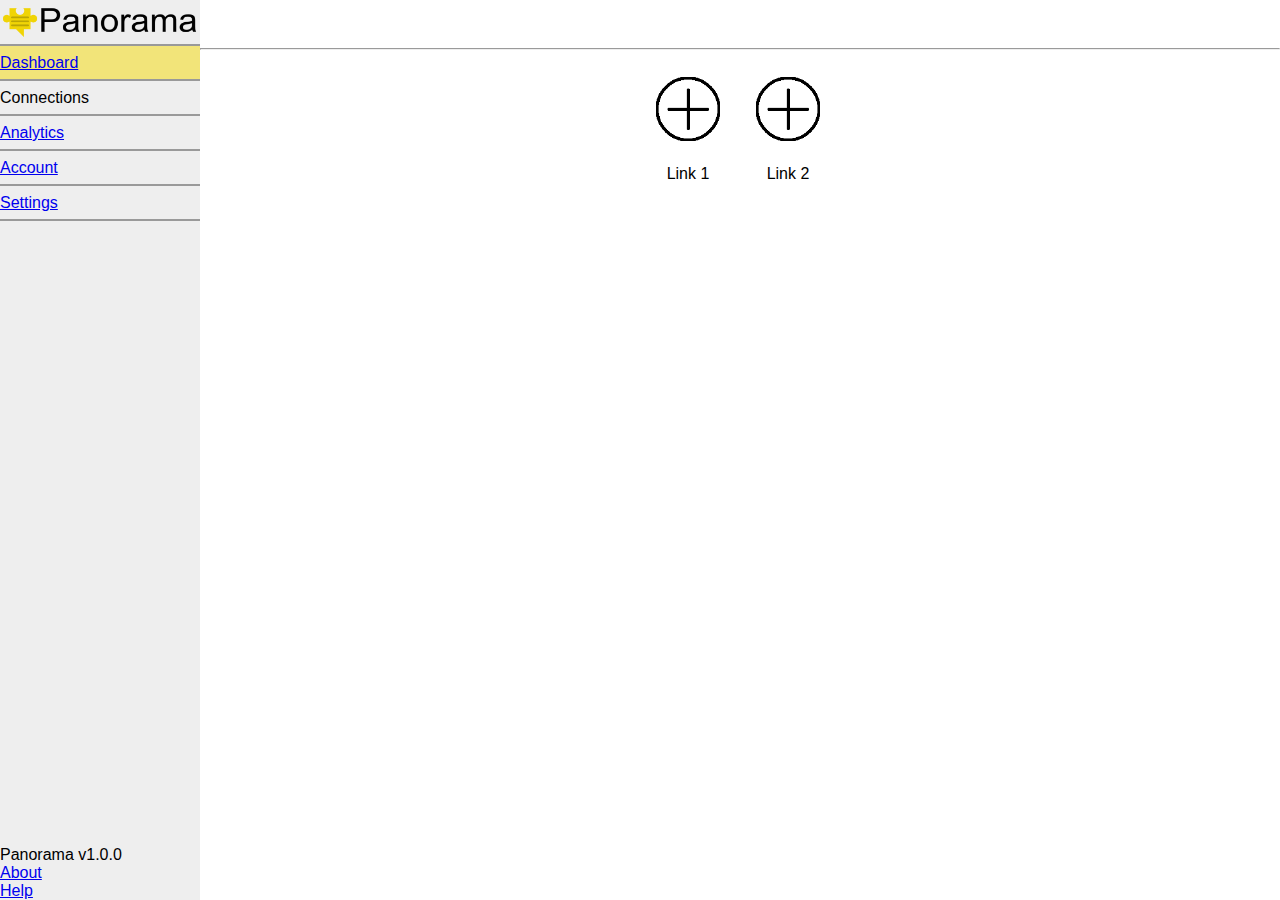
==== index.html @ d7bca13b "Moved Files" ====
<!DOCTYPE html>
<html>
    <head>
        <title>Panorama Template</title>
        <link rel="stylesheet" href="styles.css">
        <script src="getUserPosts.js" type="text/javascript"></script>
    </head>
    <body>
        <div class="main-body">
            <div class="sidebar">
                <div class="sidebar-logo">
                    <img src="LogoBanner.png" width=100%>
                </div>
                <div class="sidebar-current">
                    <a href="index.html">Dashboard</a>
                </div>
                <div class="sidebar-item">
                    Connections
                </div>
                <div class="sidebar-item">
                    <a href="analytics.html">Analytics</a>
                </div>
                <div class="sidebar-item">
                    <a href="account.html">Account</a>
                </div>
                <div class="sidebar-item">
                    <a href="settings.html">Settings</a>
                </div>
                <div class="sidebar-info">
                    Panorama v1.0.0 <br>
                    <a href="about:blank">About</a><br>
                    <a href="about:blank">Help</a>
                </div>
            </div> 
            <div class="main-content">
                <div class="title" id="dashboardTitle"></div>
                <hr>
                <table class="dashboard-button-table">
                    <tr>
                        <th>
                            <img src="PlaceholderIcon.png" class="dashboard-button">
                        </th>
                        <th>
                            <img src="PlaceholderIcon.png" class="dashboard-button">
                        </th>
                    </tr>
                    <tr class="dashboard-button-label">
                        <td>
                            Link 1
                        </td>
                        <td>
                            Link 2
                        </td>
                        <td>
                            <p id="testAPI"></p>
                        </td>
                    </tr>
                </table>
            </div>
        </div>
    </body>
</html>
---- styles.css ----
html, body{
    margin: 0px;
    height: 100%;
}

.main-body{
    border: 0px;
    padding: 0px;
    width: 100%;
    height: auto;
}

.sidebar{
    position: fixed;
    border-collapse: collapse;
    border: 0px;
    padding: 0px;
    width: 200px;
    height: 100%;
    float: left;
    background-color: #eeeeee;
    display: table-column-group;
}

.sidebar-logo{
    width: 100%;
    border-width: 0px 0px 2px 0px;
    border-style: solid;
    border-color: #999999;
}

.sidebar-item{
    border-width: 0px 0px 2px 0px;
    border-style: solid;
    border-color: #999999;
    padding: 0px 0px 0px 0px;
    width: 100%;
    height: 33px;
    float: right;
    background-color: #eeeeee;

    text-align: left;
    font-family: Helvetica, Arial, sans-serif;
    font-size: 16px;
    line-height: 33px;
}
.sidebar-current{
    border-width: 0px 0px 2px 0px;
    border-style: solid;
    border-color: #999999;
    padding: 0px 0px 0px 0px;
    width: 100%;
    height: 33px;
    float: right;
    background-color: #f2e479;

    text-align: left;
    font-family: Helvetica, Arial, sans-serif;
    font-size: 16px;
    line-height: 33px;
}
.sidebar-info{
    position: absolute;
    bottom: 0;
    left: 0;
    text-align: left;
    font-family: Helvetica, Arial, sans-serif;
    font-size: 16px;
}


.main-content{
    border: 0px;
    padding: 0px 0px;
    width: calc(100% - 200px);
    height: auto;
    background-color: #ffffff;
    float: right;

    font-family: Helvetica, Arial, sans-serif;
    font-size: 16px;
    color: #000000;
    display: table-column-group;
}

.title{
    text-align: center;
    font-family: Helvetica, Arial, sans-serif;
    margin: 48px;
    font-size: 32px;
    color: #000000;
}

.dashboard-button-table{
    margin-left: auto;
    margin-right: auto;
    height: 128px;
}

.dashboard-button{
    width: 64px;
    height: 64px;
    padding: 16px;
}

.dashboard-button-label{
    text-align: center;
}
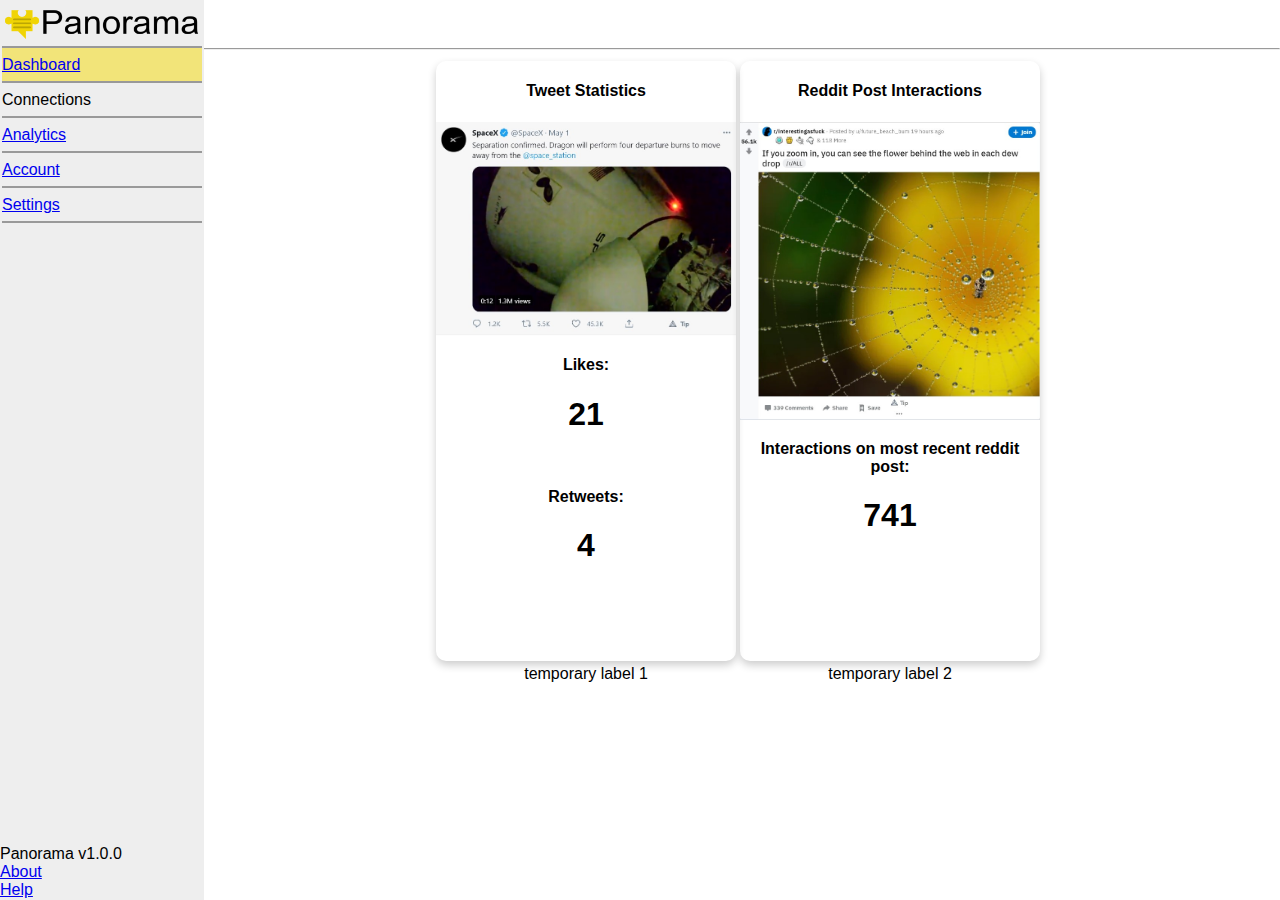
==== commit 0c2831ea: "added dashboard cards" ====
--- a/index.html
+++ b/index.html
@@ -38,18 +38,35 @@
                 <table class="dashboard-button-table">
                     <tr>
                         <th>
-                            <img src="PlaceholderIcon.png" class="dashboard-button">
+                            <div class="card">
+                             	<h4><b>Tweet Statistics</b></h4>
+                              	<img src="sampleTweet.jpg" alt="Avatar" style="width:100%">
+                              	<div class="container">
+                              		<p>Likes:</p>
+                              		<h1>21</h1>
+                              		<br>
+                              		<p>Retweets:</p>
+                              		<h1>4</h1>
+                              	</div>
+                            </div>
                         </th>
                         <th>
-                            <img src="PlaceholderIcon.png" class="dashboard-button">
+                            <div class="card">
+                             	<h4><b>Reddit Post Interactions</b></h4>
+                              	<img src="sampleReddit.jpg" alt="Avatar" style="width:100%">
+                              	<div class="container">
+                              		<p>Interactions on most recent reddit post:</p>
+                              		<h1>741</h1>
+                              	</div>
+                            </div>
                         </th>
                     </tr>
                     <tr class="dashboard-button-label">
                         <td>
-                            Link 1
+                            temporary label 1
                         </td>
                         <td>
-                            Link 2
+                            temporary label 2
                         </td>
                         <td>
                             <p id="testAPI"></p>
--- a/styles.css
+++ b/styles.css
@@ -8,18 +8,20 @@
     padding: 0px;
     width: 100%;
     height: auto;
+    
 }
 
 .sidebar{
     position: fixed;
     border-collapse: collapse;
     border: 0px;
-    padding: 0px;
+    padding: 2px;
     width: 200px;
     height: 100%;
     float: left;
     background-color: #eeeeee;
     display: table-column-group;
+    
 }
 
 .sidebar-logo{
@@ -38,6 +40,7 @@
     height: 33px;
     float: right;
     background-color: #eeeeee;
+    
 
     text-align: left;
     font-family: Helvetica, Arial, sans-serif;
@@ -61,7 +64,7 @@
 }
 .sidebar-info{
     position: absolute;
-    bottom: 0;
+    bottom: 5px;
     left: 0;
     text-align: left;
     font-family: Helvetica, Arial, sans-serif;
@@ -105,4 +108,16 @@
 
 .dashboard-button-label{
     text-align: center;
-}+}
+
+.card {
+    box-shadow: 0 4px 8px 0 rgba(0, 0, 0, 0.2);
+    width: 300px;
+    height: 600px;
+    margin: auto;
+    text-align: center;
+    display: inline-block;
+    transition: 0.3s;
+    border-radius: 10px; /* 5px rounded corners */
+  }
+
